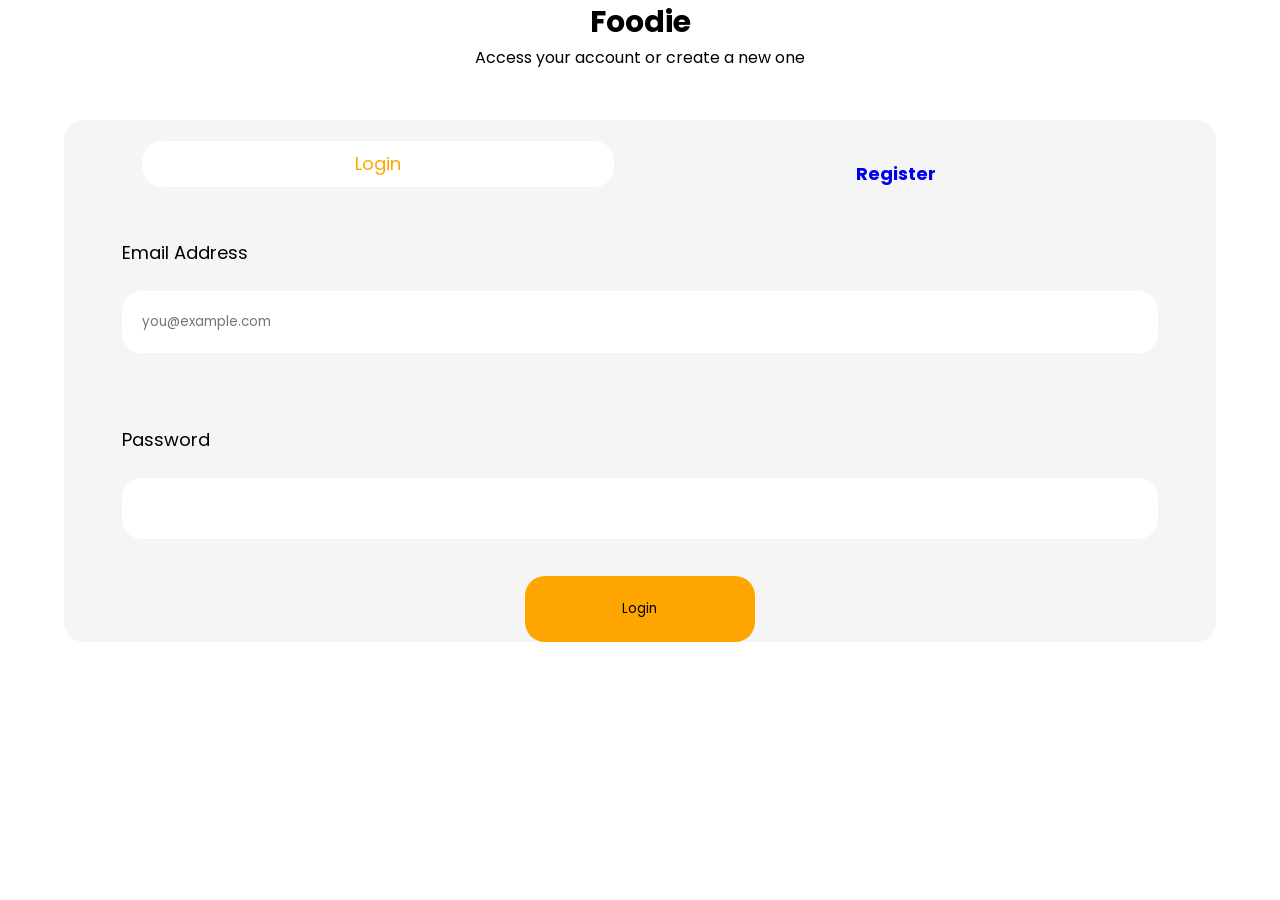
==== login.html @ e41d5c21 "my first commit" ====
<!DOCTYPE html>
<html lang="en">
<head>
    <meta charset="UTF-8">
    <meta name="viewport" content="width=device-width, initial-scale=1.0">
    <title>My Foodie</title>
    <link rel="preconnect" href="https://fonts.googleapis.com">
    <link rel="preconnect" href="https://fonts.gstatic.com" crossorigin>
    <link href="https://fonts.googleapis.com/css2?family=Poppins:ital,wght@0,100;0,200;0,300;0,400;0,500;0,600;0,700;0,800;0,900;1,100;1,200;1,300;1,400;1,500;1,600;1,700;1,800;1,900&display=swap" rel="stylesheet">
    <link rel="stylesheet" href="css/stylesheet.css">
</head>
<body>
    <h1 id="log" >Foodie</h1>
    <p>Access your account or create a new one</p><br><br>
    <form action="" method="post" id="artt">
        <article id="art">
            <article id="arts">
                <div id="div1"><button>Login</button></div>
                <div id="div2"><button><a href="signup.html">Register</a></button></div>
            </article>
        

        <div class="lab1">
            <label for="">Email Address</label><br>
            <input type="email" placeholder="you@example.com"><br><br>
        </div>

        <div class="lab1">
            <label for="">Password</label><br>
            <input type="password"><br>
        </div>

        <button id="but1">Login</button>
        </article>
    </form>
    
</body>
</html>
---- css/stylesheet.css ----
*{
    margin: 0;
    padding: 0;
    box-sizing: border-box;
    list-style-type: none;
    text-decoration: none;
    scroll-behavior: smooth;
     font-family: "Poppins", sans-serif;
}
#header{
    width: 100%;
    background-color: white;
    position: sticky;
    top: 0;
    z-index: 100;
}
#Food{
    width: 20%;
    /* background-color: white; */
    display: flex;
    justify-content: center;
    align-items: center;
}
#design{
    font-size: 25px;
    font-family: 'Segoe UI', Tahoma, Geneva, Verdana, sans-serif;
}

#nav{
    width: 90%;
    margin: auto;
    /* background-color: white; */
    display: flex;
    flex-direction: row;
    justify-content: space-between;
}
#navcon1{
    width: 60%;
    /* background-color: white; */
    display: flex;
    flex-direction: row;
    
}
.navvy{
    width: 23%;
    margin: 1%;
    padding: 2%;
    /* background-color: white; */
    justify-content: center;
    align-items: center;
    display: flex;
    border-radius: 10px;
}
#navcon2{
    width: 20%;
    /* background-color: white; */
    display: flex;
    flex-direction: row;

}
#navvy2{
    width: 48%;
    margin: 1%;
    padding: 2%;
    background-color: orange;
    justify-content: center;
    align-items: center;
    display: flex;
    border-radius: 20px;
}
#hamicon{
    width: 5%;
    display: none;
    justify-content: center;
    align-items: center;
    cursor: pointer;
    background-color: orange;
    border-radius: 10px;
}
#switchbox{
    width: 80px;
    height: 80px;
    background-color: white;
    border-radius: 50px;
    margin-left: 15%;
    display: flex;
    align-items: center;
    justify-content: center;
    cursor: pointer;

}
#bright{
    width: 60%;
}
#moon{
    width: 60%;
    display: none;
}
.darkmood{
    background-color: black !important;
    color: white;
}

#sec1{
    width: 100%;
    background-color: white;
}
#sec1_inner{
    width: 90%;
    margin: auto;
    /* background-color: white; */
    display: flex;
    flex-direction: row;
}
#box1{
    width: 48%;
    margin: 1%;
    /* background-color: white; */
    padding: 2%;
    border-radius: 10px;

}
#design1{
    font-size: 45.3px;
    font-family: 'Times New Roman', Times, serif;

}
#design2{
    font-size: 20px;
    font-family: 'Times New Roman', Times, serif;

}
#design3{
    background-color: orange;
    padding: 2%;
    border: none;
    border-radius: 10px;
}

#box2{
    width: 48%;
    margin: 1%;
    /* background-color: white; */
    padding: 2%;
    border-radius: 10px;
}
#img1{
    height: 100%;
    width: 100%;
    object-fit: cover;
}

#sec2{
    width: 100%;
    background-color: white;

}
#sec2_inner{
    width: 90%;
    margin: auto;
    /* background-color: white; */
    display: flex;
    flex-direction: row;
    border-radius: 10px;
}

.design4{
    width: 31,3;
    margin: 1%;
    background-color: white;
    padding: 2%;
    display: flex;
    flex-direction: column;
    justify-content: center;
    align-items: center;
}

#sec3{
    width: 100%;
    background-color: white;
}
#sec3_inner{
    width: 90%;
    margin: auto;
    /* background-color: whitesmoke; */
    padding: 5%;
    border-radius: 10px;
}
.design6{
    display: flex;
    justify-content: center;
    align-items: center;
    font-size: 16px;
}
#box5{
    width: 100%;
    background-color: whitesmoke;
    display: flex;
    flex-direction: row;
    justify-content: center;
    align-items: center;
}
.design7{
    width: 31.3;
    margin: 1%;
    padding: 0.5%;
    background-color: whitesmoke;
    border-radius: 10px;
}
#box6{
    width: 100%;
    background-color: whitesmoke;
    display: flex;
    flex-direction: row;
    flex-wrap: wrap;
    

}
.design8{
    width: 31.3%;
    margin: 1%;
    padding: 2%;
    background-color: white;
    border-radius: 10px;
    position: relative;
   
}
.imgwrap{
    width: 100%;
    height: 260px;
}
.imgwrap img{
    width: 100%;
    height: 100%;
    object-fit: cover;
}
.design8 h5, p{
    text-align: center;
}
#justify{
    padding: 1%;
    background-color: ghostwhite;
    border-radius: 10px;
    position: absolute;
    right: 5%;
    z-index: 40;
    color: orange;

}

#sec4{
    width: 100%;
    background-color: white;
}
#sec4_inner{
    width: 90%;
    margin: auto;
    background-color: orange;
    padding: 20px;
    border-radius: 10px;
    display: flex;
    flex-direction: row;
}
#box7{
    width: 48%;
    margin: 1%;
    padding: 5%;
}
#box7 h2{
    font-size: 38px;
}
#box7 button{
    padding: 4%;
    border-radius: 20px;
    border: none;
}
#box8{
    width: 48%;
    margin: 1%;
    padding: 2%;
}
#box8 img{
    height: 80%;
    width: 100%;
    object-fit: cover;
    border-radius: 50px;
}

#footer{
    width: 100%;
    background-color: white;
}
#footer_inner{
    width: 90%;
    margin: auto;
    background-color: darkslategrey;
    display: flex;
    flex-direction: row;
    border-radius: 10px;
    
}
.box9{
    width: 23%;
    margin: 1%;
    padding: 2%;
}
.box9 a{
    color: black;
}

#sec5{
    width: 100%;
    background-color: white;
}
#sec5_inner{
    width: 90%;
    margin: auto;
    background-color: gray;
    display: flex;
    text-align: center;
    align-items: center;
    padding: 2%;
    flex-direction: column;
    }
#sec6{
    width: 100%;
    background-color: white;

}
#sec6_inner{
    width: 90%;
    margin: auto;
    background-color: white;
    display: flex;
    align-items: center;
    justify-content: center;
}
#box11{
    width: 50%;
    display: flex;
    flex-direction: row;
    justify-content: space-between;
    background-color: white;
    padding: 1%;
    border-radius: 10px;
}
.box12{
    width: 23%;
    margin: 1%;
    background-color: ghostwhite;
    padding: 1%;
    border-radius: 10px;

}
#sec6_art{
    width: 100%;
    background-color: white;
}
#sec6art_inner{
    width: 90%;
    margin: auto;
    background-color: whitesmoke;
    padding: 2%;
    display: flex;
    flex-direction: row;
    flex-wrap: wrap;
}
.box13{
    width: 31.3%;
    margin: 1%;
    background-color: white;
    border-radius: 10px;
    padding: 3%;
}
.box13 h5, p{
    text-align: center;
}
.design9{
    width: 100%;
    background-color: white;
    display: flex;
    flex-direction: row;
}
.design10{
    width: 48%;
    margin: 1%;
    background-color: orange;
    border-radius: 20px;
    justify-content: center;
    align-items: center;
    display: flex;
    padding: 2%;
}
.design10 button{
    background-color: orange;
    border: none;
}
.design11{
    width: 48%;
    margin: 1%;
    background-color: whitesmoke;
    display: flex;
    justify-content: center;
    align-items: center;
    border-radius: 10px;
    padding: 2%;
}
.design11 button{
    border: none;
}

.design12{
    width: 100%;
    height: 60%;
    object-fit: cover;
}
#sec7{
    width: 100%;
    background-color: white;
}
#sec7_inner{
    width: 90%;
    margin: auto;
    background-color: white;
    display: flex;
    flex-direction: row;
    padding: 5%;
}
#num1{
    width: 48%;
    margin: 1%;
    background-color: white;
    border-radius: 10px;
}
#num1 img{
    width: 100%;
    height: 90%;
    object-fit: cover;
    border-radius: 10px;
}
#num2{
    width: 48%;
    margin: 1%;
    background-color: white;
    border-radius: 10px;
}
#num2 h1{
    font-size: 50px;
}
#num2 p{
    text-align: justify;
}
#num3{
    color: orange;
    font-weight: bold;
    font-size: 25px;
    
}
#sec8{
    width: 100%;
    background-color: white;
}
#sec8_inner{
    width: 90%;
    margin: auto;
    background-color: navy;
    border-radius: 10px;
    display: flex;
    flex-direction: row;
}
#box14{
    width: 48%;
    margin: 1%;
    border-radius: 10px;
    padding: 5%;
    background-color: navy;
}
#box14 h1{
    font-size: 50px;
}
#box14 p{
    font-size: 20px;
}
#box14 span{
    color: orange;
}
#box14_1{
    display: flex;
    flex-direction: row;
}
#box14_1 li{
    margin: 3%;
}
#box15{
    width: 48%;
    margin: 1%;
    background-color: navy;
}
#box15 img{
    width: 80%;
    height: 80%;
    margin: 10% auto;
    background-color: whitesmoke;
    border-radius: 10px;
}
#box14 li{
    color: orange;
}
#sec9{
    width: 100%;
    background-color: white;
}
#sec9_inner{
    width: 90%;
    margin: auto;
    padding: 5%;
    background-color: whitesmoke;
    display: flex;
    flex-direction: column;
}
#sec9box1{
    display: flex;
    justify-content: center;
    align-items: center;
}
#sec9_inn{
    display: flex;
    flex-direction: row;
}
.sec9box2{
    background-color: white;
    margin: 2%;
    border-radius: 10px;
    padding: 1%;
    justify-content: center;
    align-items: center;
    
}
.sec9box2 h3{
    justify-content: center;
    align-items: center;
    display: flex;
}
#sec10{
    width: 100%;
    background-color: white;
}
#sec10_inner{
    width: 90%;
    margin: auto;
    background-color: navy;
    padding: 5%;
    display: flex;
    flex-direction: column;
}
#sec10box1{
    display: flex;
    justify-content: center;
    align-items: center;
}
#sec10_inn{
    display: flex;
    flex-direction: row;
}
.sec10box2{
    margin: 2%;
    background-color: darkslategrey;
    padding: 5%;
    border-radius: 10px;
}
.sec10box2 h4{
    text-align: center;
    color: white;
}
.sec10box2 p{
    color: orange;
}
.sec10box3{
    width: 100%;
    height: 90%;
    background-color: black;
    object-fit: cover;
    
}
#sec11{
    width: 100%;
    background-color: white;
}
#sec11_inner{
    width: 90%;
    margin: auto;
    background-color: navy;
    padding: 3%;
    border-radius: 10px;
}
#sec11box1 h1{
    text-align: center;
}
#sec12{
    width: 100%;
    background-color: white;
}
#sec12_inner{
    width: 90%;
    margin: auto;
    background-color: white;
    padding: 5%;
    display: flex;
    flex-direction: row;
}
#sec12box1{
    width: 58%;
    margin: 1%;
    background-color: whitesmoke;
    padding: 5%;
    border-radius: 10px;
}
.boxsize{
    width: 80%;
    border: none;
    padding: 2%;
    border-radius: 10px;
}
#sec12box3{
    background-color: orange;
    border: none;
    border-radius: 10px;
    padding: 2%;
}
#sec12box2{
    width: 38%;
    margin: 1%;
    background-color: navy;
    padding: 2%;
    border-radius: 10px;
    height: 60%;
}
 .p{
    text-align: justify;
    
}
#form{
    width: 50%;
    margin: auto;
    background-color: orange;
    padding: 2%;
    margin-top: 2%;
    border-radius: 20px;
}
form div{
    width: 100%;
    /* background-color: whitesmoke; */
    margin: 1%;
    display: flex;
    flex-direction: column;
    position: relative;
}
form div input{
    width: 100%;
    padding: 2%;
}
form div label{
    font-size: 18px;
}
button{
    width: 30%;
    border-radius: 20px;
    background-color:whitesmoke;
    padding: 2%;
}

#artt{
    width: 100%;
    background-color: white;
}
#arts{
    width: 90%;
    flex-direction: row;
    display: flex;
}
#art{
    width: 90%;
    margin: auto;
    background-color: whitesmoke;
    display: flex;
    flex-direction: column;
    border-radius: 20px;
    justify-content: center;
    align-items: center;
}
#log{
    text-align: center;
    font-size: 30px;
    font-weight: bold;
}
#div1{
    width: 100%;
    background-color: whitesmoke;
    padding: 1%;
    border-radius: 20px;
}
#div1 button{
    width: 100%;
    color: orange;
    font-size: 18px;
    border: none;
    background-color: white;
}
#div2{
    width: 100%;
    background-color: whitesmoke;
    padding: 2%;
    border-radius: 20px;
}
#div2 button{
    width: 100%;
    border: none;
    font-size: 18px;
    font-weight: bold;
}

.lab1{
    width: 90%;
    /* background-color: white; */
    display: flex;
    justify-content: center;
}
.lab1 input{
    border: none;
    width: 100%;
    background-color: white;
    border-radius: 20px;
}
#but1{
    width: 20%;
    background-color: orange;
    border: none;
}
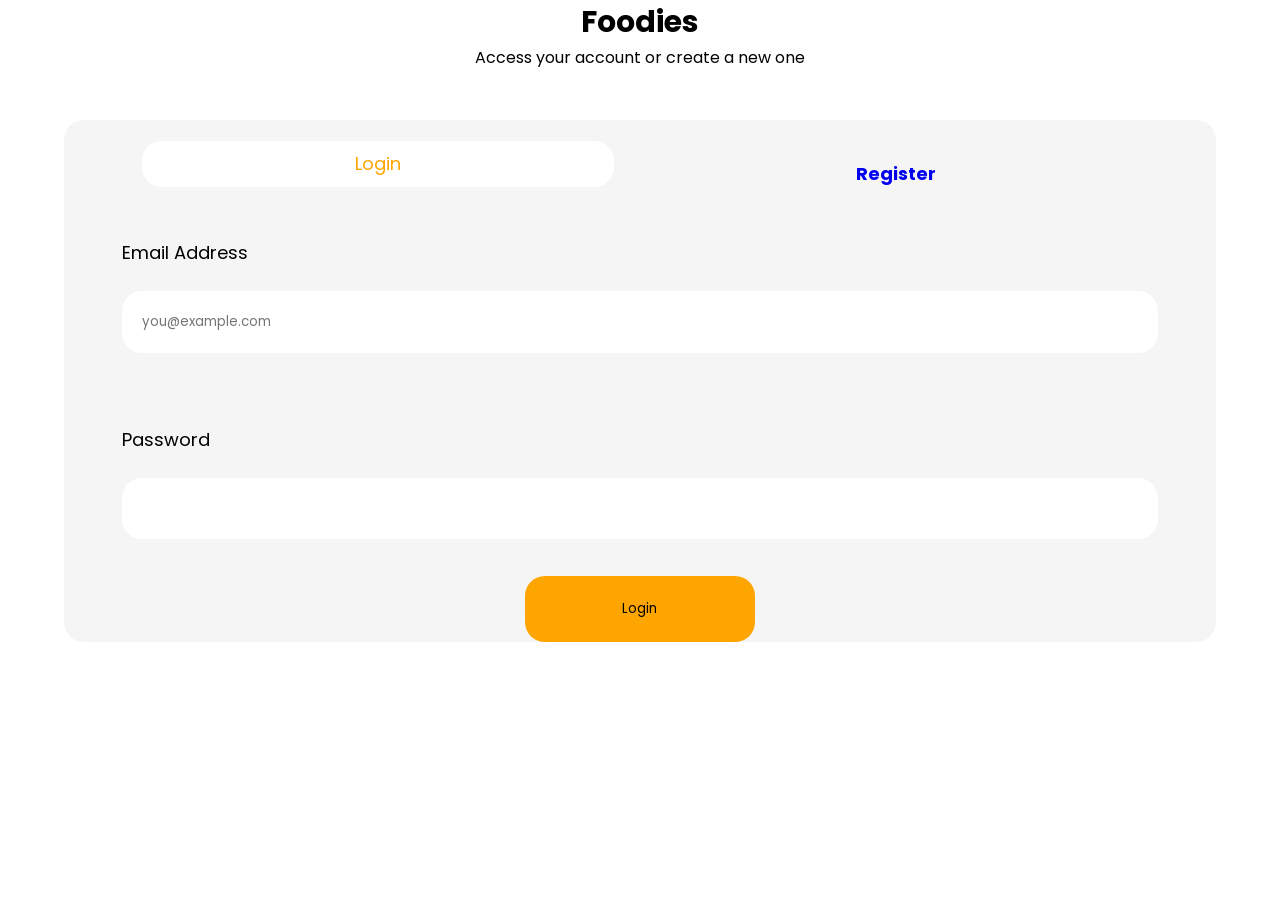
==== commit 1d77f3b0: "added s in foodie title in login page" ====
--- a/login.html
+++ b/login.html
@@ -10,7 +10,7 @@
     <link rel="stylesheet" href="css/stylesheet.css">
 </head>
 <body>
-    <h1 id="log" >Foodie</h1>
+    <h1 id="log" >Foodies</h1>
     <p>Access your account or create a new one</p><br><br>
     <form action="" method="post" id="artt">
         <article id="art">
